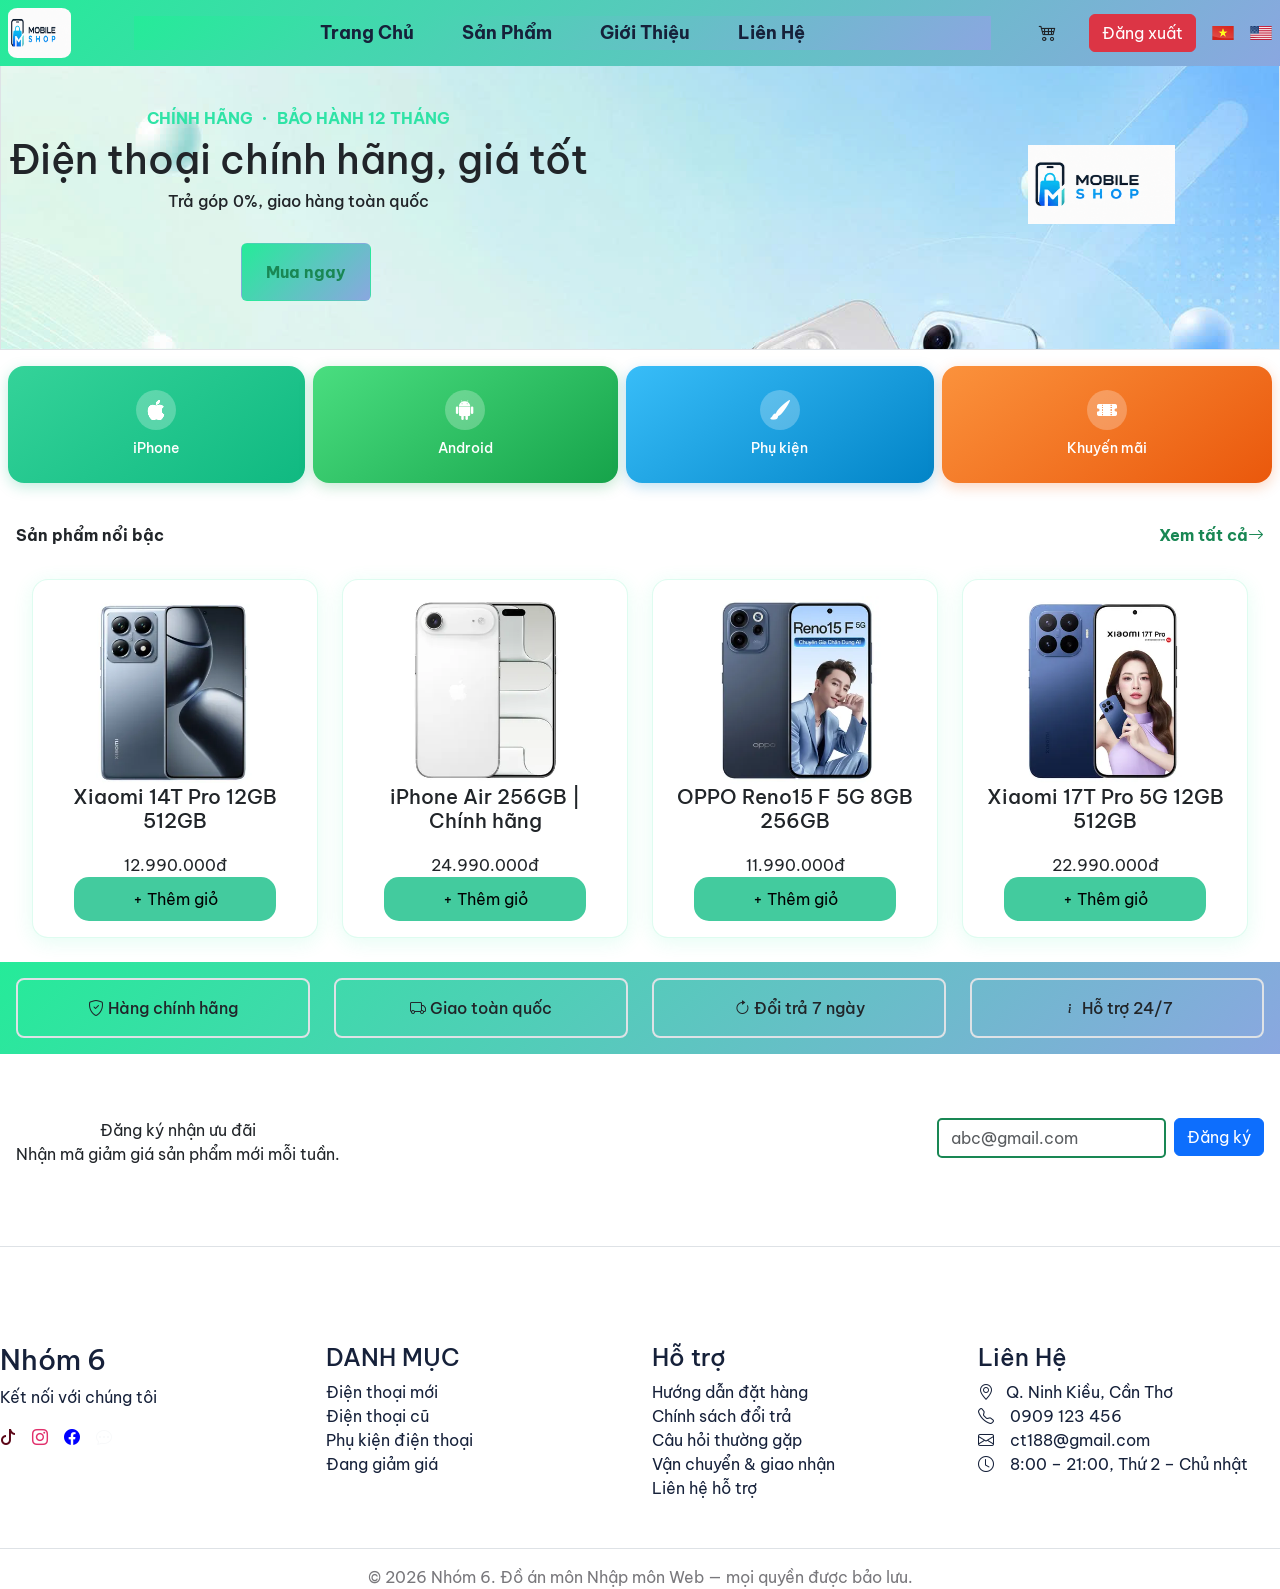
==== index.html @ 36c4e4bd "index.html done" ====
<!DOCTYPE html>
<html lang="en">
<head>
    <meta charset="UTF-8">
    <meta name="viewport" content="width=device-width, initial-scale=1.0">
    <title>Trang Chủ</title>
    <link rel="shortcut icon" href="./public/imgs/favicon_io/favicon-32x32.png" type="image/x-icon">
    <!-- bootstrap -->
    <link rel="stylesheet" href="./lib/bootstrap-5.3.8-dist/css/bootstrap.min.css">
    <!-- root css -->
    <link rel="stylesheet" href="./public/css/root.css">
    <!-- home css -->
    <link rel="stylesheet" href="./src/TrangChu/trangchu.css">
    <!-- icon -->  
    <link rel="stylesheet" href="./lib/bootstrap-icons-1.13.1/bootstrap-icons.min.css">
    <!-- js bootstrap -->
    <script src="./lib/bootstrap-5.3.8-dist/js/bootstrap.min.js"></script>
</head>
<body class="bg-white">
 
   <div class="wrapper">
     <!-- HEADER VIẾT CỨNG -->
     <header id="header" class="d-flex justify-content-between align-items-center bg-primary-app px-2 py-2">
        <div id="header_hamberger" class="d-md-none cursor-pointer text-navy fs-sm"><i class="bi bi-list"></i></div>
        <a href="#" id="header_logo" ><img src="./public/imgs/mobile_shop_logo_full.png" class="" alt="" ></a>
        <nav id="navbar" class="d-flex z-100 py-1 flex-column position-fixed start-0 bottom-0  bg-primary-app bg-md-transparent fw-semibold
        top-0 end-50 transition translate-full-x  px-2  position-md-relative translateX-md-0 flex-md-grow-1">
   <div class="d-flex d-md-none justify-content-between align-items-center">
     <a href=""  id="nav_logo">
      <img src="./p" alt="">
     </a>
     <span class="nav_close cursor-pointer fs-sm text-danger"><i class="bi bi-x"></i></span>
   </div>
    <div class="navbar_swpage d-flex flex-column bold mt-2 text-navy pt-2 gap-3 flex-md-row align-items-center pt-md-0 mt-md-0 fs-md  justify-content-between justify-content-md-center gap-md-5">
        <a href="../../index.html" class="d-md-block"><i class="bi px-1 bi-house d-md-none"></i><span  data-lang="nav.home" class="fw-bold"></span></a>
        <a href="../../src/SanPham/sanpham.html" class="d-flex gap-2" > <i class="bi bi-phone d-md-none"></i><span data-lang="nav.product" class="fw-bold">San Pham</span></a>
        <a href="../../src/Gioithieu/gioithieu.html" class="d-flex gap-2"><i class="bi bi-info-circle d-md-none"></i> <span data-lang="nav.about" class="fw-bold">Giới Thiệu</span></a>
        <a href="../../src/Lienhe/lienhe.html" class="d-flex gap-2 pr-3"><i class="bi bi-telephone d-md-none"></i> <span data-lang="nav.contact" class="fw-bold">Liên Hệ</span></a>
    </div>
</nav>
<div class="header_action d-flex align-items-center gap-3 ms-5 ">
    <a href="../../src/giohang/giohang.html" class="header_action-cart fs-md "><i class="bi bi-cart4"></i></a>
    <a class="fs-md" id="username"></a>
    <a href="../../src/Dangnhap.html" class="btn btn-danger" data-lang="nav.logout"></a>
    <div id="lang" class="d-flex gap-3">
        <img src="./public/imgs/country/vn.png" alt="vn" tabindex="-1" id="btn_vn" role="button">
        <img src="./public/imgs/country/us.png" alt="us" tabindex="-1" id="btn_us" role="button">
    </div>
</div>
<div id="overlay-placeholder" class="z-99 d-md-none"></div>
     </header>

    <main id="main" class="">
      <!-- Banner --> 
      <div id="banner" class="py-5 px-2 borde border d-md-flex gap-5 justify-content-center justify-content-lg-between align-items-stretch">
        <div class="banner_left position-relative">
          <h6 class="text-center text-primary-app ex-bold">
          <span data-lang="home.banner.tag1">CHÍNH HÃNG</span> 
          <span><i class="bi bi-dot"></i></span> 
          <span data-lang="home.banner.tag2">BẢO HÀNH 12 THÁNG</span> 
          </h6>
          <h1 class="text-center" data-lang="home.banner.title">Điện thoại chính hãng, giá tốt</h1>
          <h6 class="text-center" data-lang="home.banner.subtitle">Trả góp 0%, giao hàng toàn quốc</h6>
          <button class="btn bg-primary-app ms-40 mt-4 px-4 py-3 text-success ex-bold" tabindex="-1" onclick="{console.log(window.location.pathname = '/src/SanPham/sanpham.html')}">
            <span data-lang="home.banner.buyNow">Mua ngay</span>
          </button>
        </div>
        <div class="banner-right d-none me-5 flex-grow-1 h-100 bottom-0 d-lg-flex justify-content-end">
          <div class="contain_img w-25 me-5 h-500"></div>
        </div>
      </div>

      <!-- Category -->
      <div id="category" class="py-2 my-2 d-flex px-2 gap-2">
        <div class="category_item flex-fill px-2 py-3 px-md-3 py-md-4 d-flex gap-2 flex-column justify-content-center align-items-center rounded-4 category-card card-iphone">
          <div class="category_icon d-flex justify-content-center align-items-center rounded-circle">
            <i class="bi bi-apple fs-5"></i>
          </div>
          <span class="small fw-medium" data-lang="home.category.iphone">iPhone</span>
        </div>

        <div class="category_item flex-fill px-2 py-3 px-md-3 py-md-4 d-flex gap-2 flex-column justify-content-center align-items-center rounded-4 category-card card-android">
          <div class="category_icon d-flex justify-content-center align-items-center rounded-circle">
            <i class="bi bi-android2 fs-5"></i>
          </div>
          <span class="small fw-medium" data-lang="home.category.android">Android</span>
        </div>

        <div class="category_item flex-fill px-2 py-3 px-md-3 py-md-4 d-flex gap-2 flex-column justify-content-center align-items-center rounded-4 category-card card-accessory">
          <div class="category_icon d-flex justify-content-center align-items-center rounded-circle">
            <i class="bi bi-brush-fill fs-5"></i>
          </div>
          <span class="small fw-medium" data-lang="home.category.accessory">Phụ kiện</span>
        </div>

        <div class="category_item flex-fill px-2 py-3 px-md-3 py-md-4 d-flex gap-2 flex-column justify-content-center align-items-center rounded-4 category-card card-promo">
          <div class="category_icon d-flex justify-content-center align-items-center rounded-circle">
            <i class="bi bi-ticket-perforated-fill fs-5"></i>
          </div>
          <span class="small fw-medium" data-lang="home.category.promo">Khuyến mãi</span>
        </div>
      </div>

      <!-- Product -->
      <div id="product" class="px-3 py-4">
        <div class="product_intro d-flex align-items-center justify-content-between mb-3">
          <span class="ex-bold" data-lang="home.product.title">Sản phẩm nổi bậc</span>
          <span tabindex="-1" role="button" class="text-success ex-bold" onclick="{console.log(window.location.pathname = '/src/SanPham/sanpham.html')}">
            <span data-lang="home.product.viewAll">Xem tất cả</span><i class="bi bi-arrow-right"></i>
          </span>
        </div>
        <div id="container_products" class="px-3"></div>
        <!-- Toast -->
        <div class="toast-container position-fixed top-0 end-0 p-3">
          <div id="cartToast" class="toast" role="alert" aria-live="assertive" aria-atomic="true">
            <div id="toastHeader">
              <strong class="me-auto" id="from"></strong>
              <button type="button" class="btn-close" data-bs-dismiss="toast"></button>
            </div>
            <div class="toast-body" id="toastBody"></div>
          </div>
        </div>
      </div>

      <!-- About -->
      <div id="about" class="px-3 d-flex flex-column flex-lg-row gap-15 py-3 bold">
        <div class="row flex-grow-1 justify-content-end g-4">
          <div class="col-6 col-lg-3">
            <section class="text-center border border-2 p-3 rounded-3">
              <i class="bi bi-shield-check"></i>
              <span data-lang="home.about.genuine">Hàng chính hãng</span>
            </section>
          </div>
          <div class="col-6 col-lg-3">
            <section class="text-center border-2 border p-3 rounded-3">
              <i class="bi bi-truck"></i>
              <span data-lang="home.about.shipping">Giao toàn quốc</span>
            </section>
          </div>
          <div class="col-6 col-lg-3">
            <section class="text-center border border-2 p-3 rounded-3">
              <i class="bi bi-arrow-clockwise"></i>
              <span data-lang="home.about.return">Đổi trả 7 ngày</span>
            </section>
          </div>
          <div class="col-6 col-lg-3">
            <section class="text-center border border-2 p-3 rounded-3">
              <i class="bi bi-info"></i>
              <span data-lang="home.about.support">Hỗ trợ 24/7</span>
            </section>
          </div>
        </div>
      </div>
    </main>

    <!-- FOOTER VIẾT CỨNG -->
       
      <!-- Box Info -->
      <div class="modal fade" id="notifyModal" tabindex="-1" aria-labelledby="exampleModalLabel">
               <div class="modal-dialog">
                    <div class="modal-content">
                         <div class="modal-header">
                              <h1 class="modal-title fs-5" id="exampleModalLabel" data-lang="modal.title">Thông Báo</h1>
                              <button type="button" class="btn-close" data-bs-dismiss="modal" aria-label="Close"></button>
                         </div>
                         <div class="modal-body" data-lang="modal.body">Tài khoản của bạn đang được xét duyệt nhận ưu đãi !</div>
                         <div class="modal-footer">
                              <button type="button" class="btn btn-secondary" data-bs-dismiss="modal" data-lang="modal.close">Đóng</button>
                         </div>
                    </div>
               </div>
        </div>
   <!-- Signup -->
       <div id="signup" class="p-3  mt-5 d-flex justify-content-between flex-column gap-2 flex-lg-row">
          <div class="text-center">
            <span data-lang="signup.title">Đăng ký nhận ưu đãi</span>
            <p data-lang="signup.desc">Nhận mã giảm giá sản phẩm mới mỗi tuần.</p>
          </div>
          
            <div class="d-flex flex-column flex-lg-row align-items-start gap-2">
              <div class="d-flex flex-column flex-grow-1 w-100">
                <input 
                  type="email" 
                  name="box_email" 
                  id="box_email" 
                  class="form-control border-success border-2" 
                  required 
                  placeholder="abc@gmail.com"
                >
                <small id="email_error" class="text-danger mt-1"></small>
              </div>

              <button type="button" class="btn btn-primary text-nowrap" id="trigger" data-lang="signup.button">
                Đăng ký
              </button>
            </div>
       </div>
       <div class="row mt-5 py-5 border-top border-bottom text-navy">
     <section class="col-12 col-md-6 col-lg-3 mt-5">
        <h3 class="text-navy">Nhóm 6</h3>
        <p data-lang="talk.content"></p>
        <div class="d-flex gap-3">
            <li><a href="" class="text-tik" ><i class="bi bi-tiktok"></i></a></li>
            <li><a href="" class="text-insta"><i class="bi bi-instagram"></i></a></li>
            <li><a href="" class="text-blue"><i class="bi bi-facebook"></i></a></li>
            <li><a href="" class="text-light"><i class="bi bi-chat-dots"></i></a></li>
        </ul>
    </section>
    <section class="col-12 col-md-6 col-lg-3 mt-5">
        <h4  class="text-navy" data-lang="category.title">DANH MỤC</h4>
        <ul>
            <li data-lang="category.newPhone">Điện thoại mới</li>
            <li data-lang="category.oldPhone">Điện thoại cũ</li>
            <li data-lang="category.accessory">Phụ kiện điện thoại</li>
            <li data-lang="category.sale">Đang giảm giá</li>
        </ul>
    </section>
    <section class="col-12 col-md-6 col-lg-3 mt-5">
        <h4 class="text-navy" data-lang="support.title">Hỗ trợ</h4>
        <ul>
            <li data-lang="support.order">Hướng dẫn đặt hàng</li>
            <li data-lang="support.return">Chính sách đổi trả</li>
            <li data-lang="support.faq">Vận chuyển & giao nhận</li>
            <li data-lang="support.shipping">Câu hỏi thường gặp</li>
            <li data-lang="support.contactSupport">Liên hệ hỗ trợ</li>
        </ul>
    </section>
    <section class="col-12 col-md-6 col-lg-3 mt-5">
        <h4 class="text-navy" data-lang="contactf.title">Liên Hệ</h4>
        <ul>
            <li><i class="bi me-2 bi-geo-alt"></i> <span data-lang="contactf.address"></span></li>
            <li><i class="bi me-3 bi-telephone"></i><span data-lang="contactf.phone"></span></li>
            <li><i class="bi me-3 bi-envelope"></i><span data-lang="contactf.email"></span></li>
            <li><i class="bi me-3 bi-clock"></i><span data-lang="contactf.time"></span></li>
        </ul>
    </section>
       </div>
       <div class="mt-3 text-gray text-center" data-lang="copyright">&copy; 2026 Nhóm 6. Đồ án môn Nhập môn Web — mọi quyền được bảo lưu.</div>

    <!-- BOTTOM MOBILE NAVIGATION VIẾT CỨNG (Tùy chọn hiển thị trên thiết bị di động) -->
    <div id="bottom-placeholder" class="d-md-none fixed-bottom bg-white border-top d-flex justify-content-around py-2">
        <a href="index.html" class="text-dark text-decoration-none text-center"><i class="bi bi-house d-block"></i><span class="small" data-lang="bottomNav.home">Trang chủ</span></a>
        <a href="./src/SanPham/sanpham.html" class="text-dark text-decoration-none text-center"><i class="bi bi-grid d-block"></i><span class="small" data-lang="bottomNav.category">Danh mục</span></a>
        <a href="./src/GioHang/giohang.html" class="text-dark text-decoration-none text-center"><i class="bi bi-cart d-block"></i><span class="small" data-lang="bottomNav.cart">Giỏ hàng</span></a>
        <a href="./src/TaiKhoan/taikhoan.html" class="text-dark text-decoration-none text-center"><i class="bi bi-person d-block"></i><span class="small" data-lang="bottomNav.account">Tài khoản</span></a>
    </div>

   </div>

<!-- NHÚNG FILE SCRIPT DẠNG THƯỜNG (KHÔNG DÙNG TYPE="MODULE") -->
<script src="./public/js/lang.js"></script>
<script src="./src/TrangChu/trangchu.js"></script>
</html>
---- public/css/root.css ----
/* Variable css */

:root {
  --gradient-primary: linear-gradient(135deg, #25eb99 0%, #8aa7e0 100%);
  --gradient-dark: linear-gradient(135deg, #1E3A8A 0%, #312E81 100%);
  --gradient-glow: linear-gradient(135deg, #3B82F6 0%, #6366F1 50%, #8B5CF6 100%);
  --text-primary:#2FE3A6;
  --text-on-gradient: #16213a;
}

/* Background Color */

.bg-primary-app{
    background: var(--gradient-primary);
    /* background-color: #30e3a6; */
}

/* Font -family */
@font-face {
    font-family: 'Be Vietnam Pro';
    src: url('../../lib/Be_Vietnam_Pro/BeVietnamPro-Regular.ttf') format('truetype');
    font-weight: 400;
    font-style: normal;
}

@font-face {
    font-family: 'Be Vietnam Pro';
    src: url('../../lib/Be_Vietnam_Pro/BeVietnamPro-Medium.ttf') format('truetype');
    font-weight: 500;
    font-style: normal;
}

@font-face {
    font-family: 'Be Vietnam Pro';
    src: url('../../lib/Be_Vietnam_Pro/BeVietnamPro-Bold.ttf') format('truetype');
    font-weight: 700;
    font-style: normal;
}
/* ---Generic--- */
body {
    font-family: "Be Vietnam Pro", sans-serif;
}

a{
    text-decoration: none !important;
    color: inherit;
}
ul{
    padding: 0;
    margin: 0;
}
li{
    list-style: none;
}
/* ------------Header-------------- */
#header_logo{
    flex-basis: 42%;
    max-height: 60px;
}

#header_logo img{
    border-radius: 15%;
    width: 50%;
    height: 50px;
}

@media (min-width:768px){
    #header_logo{
        flex-basis: 10%;
        max-height: 60px;
    }
}

@media (min-width:800px){
    #header_logo{
        flex-basis: 20%;
        max-height: 60px;
    }
}

@media (min-width:1000px){
    #header_logo{
        flex-basis: 10%;
        max-height: 60px;
    }
}

.wrapper{
  overflow: hidden;
}
#header{
    position: fixed;
    top: 0;
    left: 0;
    right: 0;
    z-index: 100;
}
#main{
    margin-top: 60px;
}

footer{
  margin: 5px 0;
  background: var(--gradient-primary);
}
#bottom-placeholder{
    margin-top: 60px;
}
/* Tranfrom */
.translate-full-x { 
    transform: translateX(-100vw);
 }

.translate-0-x{
    transform: translateX(0);
}

/* Cursor */
.cursor-pointer{
    cursor: pointer;
}

/* -----wrapper-------- */
.wrapper{
    /* padding-left: 12px;
    padding-right: 12px; */
    /* padding-top: 4px; */
}

/* Transition */
.transition{
    transition: all 0.3s ease-in-out;
}

/* Overlay */
.overlay {
    position: fixed;
    inset: 0;
    z-index: 99;
    background: rgba(13, 20, 27, 0.6);
}

/* Z-index */
.z-100{
    z-index: 100;
}

.z-99{
    z-index: 99;
}
/* --------------Font size mobile ----------*/
.fs-sm{
    font-size: 2rem;
}

.fs-esm{
    font-size: 0.8rem;
  }

/* ---Text Color--- */
.text-primary-app{
    color: var(--text-primary);
}
.text-gray{
    color: #79787c;
}
  /* text-color */
  .text-blue{
    color: blue !important;
  }
  .text-insta{
    color: #E1306C;   
  }
  .text-tik{
    color: #5c0718; 
  }

  .text-navy{
    color: var(--text-on-gradient) !important;
  }

/* Font weight */
.bold{
    font-weight: 500;
}
.ex-bold{
    font-weight: 700;
}

/* ---Position---- */
.top-80{
    top: 80%;
}


/* Padding */
.py-6{
    padding-top: 24px;
    padding-bottom: 24px;
}
/* Margin */
.ms-40{
    margin-left: 40%;
}


/* Sizing */
.h-500{
    height: 150px;
}

/*  */
 /* bg-color */
  .bg-md-transparent{
    background-color: unset !important;
  }

  .bg-gray{
    background-color: rgba(118, 116, 116, 0.83) !important;
  }

  .bg-green{
    background-color: rgb(109, 219, 164) !important;
  }


  /*Flex  */
  .gap-15{
    gap: 60px;
  }



/* -------Product------  */
.product_card {
  background: #ffffff;
  border-radius: 16px;
  padding: 16px;
  box-shadow: 0 4px 20px rgba(37, 235, 153, 0.12);
  border: 1px solid rgba(37, 235, 153, 0.15);
  transition: transform 0.25s ease, box-shadow 0.25s ease;
}

.product_card:hover {
  transform: translateY(-4px);
  box-shadow: 0 10px 58px rgba(8, 60, 142, 0.2);
  border-color: transparent;
}
.product_card:hover{
  transform: scale(1.03);
  box-shadow: 0 8px 28px rgba(59, 130, 246, 0.2);
  border-color: transparent;
}

.product_card + .product_card{
  margin-top: 10px;
}

.product-title{
  min-height: 60px;
}
.buy_btn{
  width: 80%;
  padding: 10px;
  border: none;
  border-radius: 15px;
  outline: none;
  background: #43cb9e;
}
/* -------Responsive------------- */

@media (min-width:650px){
    .fs-mid{
    font-size: 1.0rem;
    }

    .flex-mid-col{
        flex-direction: column;
    }
    .d-mid-none{
        display: none !important;
    }

}


@media (min-width: 768px) {
  .position-md-static {
    position: static !important;
  }

  .position-md-fixed {
    position: fixed !important;
  }

  .position-md-relative{
        position: relative !important;
    }

    /* translate */
  .translateX-md-0{
    transform: translateX(0) !important;
  }

  .w-md-100{
    width: 100% !important;
  }

 
  /* -----Wrapper */
  .wrapper{
    /* padding: 10px 15px; */

  }
  /* Font size > mobile */
  .fs-md{
    font-size: 1.1rem;
  }
    #bottom-placeholder{
    margin: 0;
  }
  
}



@media (min-width: 992px) {
  .position-lg-fixed {
    position: fixed !important;
  }

}
---- src/TrangChu/trangchu.css ----
#banner{
  background: url("../../public/imgs/bg.jpg");
  background-repeat: no-repeat;
  background-size: cover;
}

.contain_img{
  background: url("../../public/imgs/mobile_shop_logo_full.png");
  background-position: center;
  background-repeat: no-repeat;
  background-size: contain;
  border-radius: 25px;
}

.category-card {
  cursor: pointer;
  color: #fff;
  box-shadow: 0 4px 14px rgba(0, 0, 0, 0.12);
  transition: transform 0.2s ease, box-shadow 0.2s ease;
}

.category-card:hover {
  transform: translateY(-4px);
}

.category-card i,
.category-card span {
  color: #fff;
}

.category_icon {
  width: 40px;
  height: 40px;
  flex-shrink: 0;
  background: rgba(255, 255, 255, 0.25);
}

/* Mỗi category một tông màu riêng để dễ phân biệt */
.card-iphone {
  background: linear-gradient(145deg, #34d399, #10b981);
  box-shadow: 0 4px 14px rgba(16, 185, 129, 0.25);
}
.card-iphone:hover { box-shadow: 0 8px 20px rgba(16, 185, 129, 0.35); }

.card-android {
  background: linear-gradient(145deg, #4ade80, #16a34a);
  box-shadow: 0 4px 14px rgba(22, 163, 74, 0.25);
}
.card-android:hover { box-shadow: 0 8px 20px rgba(22, 163, 74, 0.35); }

.card-accessory {
  background: linear-gradient(145deg, #38bdf8, #0284c7);
  box-shadow: 0 4px 14px rgba(2, 132, 199, 0.25);
}
.card-accessory:hover { box-shadow: 0 8px 20px rgba(2, 132, 199, 0.35); }

.card-promo {
  background: linear-gradient(145deg, #fb923c, #ea580c);
  box-shadow: 0 4px 14px rgba(234, 88, 12, 0.25);
}
.card-promo:hover { box-shadow: 0 8px 20px rgba(234, 88, 12, 0.35); }

/*  */


.containDesc{
  text-align: center;
}

#about{
  background: var(--gradient-primary);
}

#box_email{
  border-radius: 5px;
  outline: none;
}
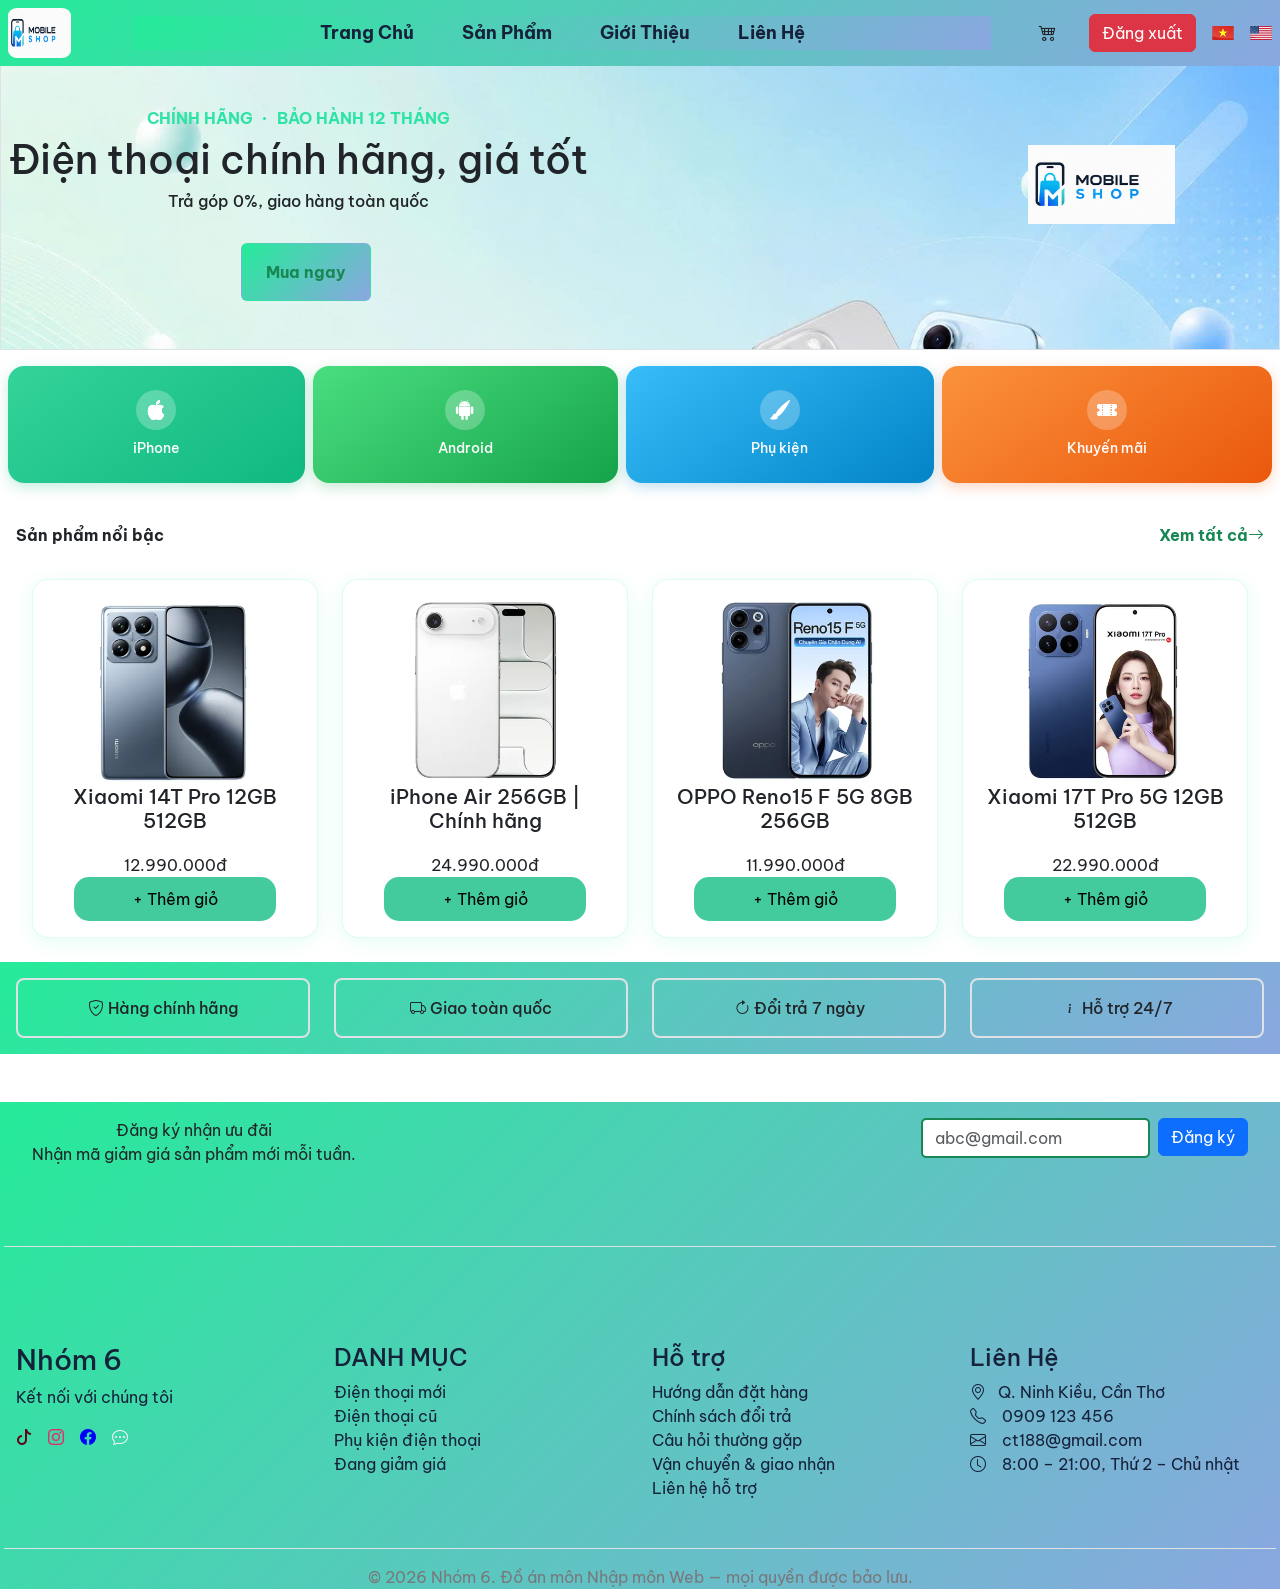
==== commit 19643ae3: "js index page" ====
--- a/index.html
+++ b/index.html
@@ -27,15 +27,15 @@
         top-0 end-50 transition translate-full-x  px-2  position-md-relative translateX-md-0 flex-md-grow-1">
    <div class="d-flex d-md-none justify-content-between align-items-center">
      <a href=""  id="nav_logo">
-      <img src="./p" alt="">
+      <img src="" alt="">
      </a>
      <span class="nav_close cursor-pointer fs-sm text-danger"><i class="bi bi-x"></i></span>
    </div>
     <div class="navbar_swpage d-flex flex-column bold mt-2 text-navy pt-2 gap-3 flex-md-row align-items-center pt-md-0 mt-md-0 fs-md  justify-content-between justify-content-md-center gap-md-5">
-        <a href="../../index.html" class="d-md-block"><i class="bi px-1 bi-house d-md-none"></i><span  data-lang="nav.home" class="fw-bold"></span></a>
-        <a href="../../src/SanPham/sanpham.html" class="d-flex gap-2" > <i class="bi bi-phone d-md-none"></i><span data-lang="nav.product" class="fw-bold">San Pham</span></a>
-        <a href="../../src/Gioithieu/gioithieu.html" class="d-flex gap-2"><i class="bi bi-info-circle d-md-none"></i> <span data-lang="nav.about" class="fw-bold">Giới Thiệu</span></a>
-        <a href="../../src/Lienhe/lienhe.html" class="d-flex gap-2 pr-3"><i class="bi bi-telephone d-md-none"></i> <span data-lang="nav.contact" class="fw-bold">Liên Hệ</span></a>
+        <a href="#" class="d-md-block"><i class="bi px-1 bi-house d-md-none"></i><span  data-lang="nav.home" class="fw-bold"></span></a>
+        <a href="./src/" class="d-flex gap-2" > <i class="bi bi-phone d-md-none"></i><span data-lang="nav.product" class="fw-bold">San Pham</span></a>
+        <a href="./src/GioiThieu/gioithieu.html" class="d-flex gap-2"><i class="bi bi-info-circle d-md-none"></i> <span data-lang="nav.about" class="fw-bold">Giới Thiệu</span></a>
+        <a href="./src/LienHe/lienhe.html" class="d-flex gap-2 pr-3"><i class="bi bi-telephone d-md-none"></i> <span data-lang="nav.contact" class="fw-bold">Liên Hệ</span></a>
     </div>
 </nav>
 <div class="header_action d-flex align-items-center gap-3 ms-5 ">
@@ -153,8 +153,7 @@
       </div>
     </main>
 
-    <!-- FOOTER VIẾT CỨNG -->
-       
+    <footer id="footer" class="px-3">
       <!-- Box Info -->
       <div class="modal fade" id="notifyModal" tabindex="-1" aria-labelledby="exampleModalLabel">
                <div class="modal-dialog">
@@ -237,14 +236,14 @@
        </div>
        <div class="mt-3 text-gray text-center" data-lang="copyright">&copy; 2026 Nhóm 6. Đồ án môn Nhập môn Web — mọi quyền được bảo lưu.</div>
 
-    <!-- BOTTOM MOBILE NAVIGATION VIẾT CỨNG (Tùy chọn hiển thị trên thiết bị di động) -->
+    <!--  (Tùy chọn hiển thị trên thiết bị di động) -->
     <div id="bottom-placeholder" class="d-md-none fixed-bottom bg-white border-top d-flex justify-content-around py-2">
         <a href="index.html" class="text-dark text-decoration-none text-center"><i class="bi bi-house d-block"></i><span class="small" data-lang="bottomNav.home">Trang chủ</span></a>
         <a href="./src/SanPham/sanpham.html" class="text-dark text-decoration-none text-center"><i class="bi bi-grid d-block"></i><span class="small" data-lang="bottomNav.category">Danh mục</span></a>
         <a href="./src/GioHang/giohang.html" class="text-dark text-decoration-none text-center"><i class="bi bi-cart d-block"></i><span class="small" data-lang="bottomNav.cart">Giỏ hàng</span></a>
         <a href="./src/TaiKhoan/taikhoan.html" class="text-dark text-decoration-none text-center"><i class="bi bi-person d-block"></i><span class="small" data-lang="bottomNav.account">Tài khoản</span></a>
     </div>
-
+    </footer>
    </div>
 
 <!-- NHÚNG FILE SCRIPT DẠNG THƯỜNG (KHÔNG DÙNG TYPE="MODULE") -->
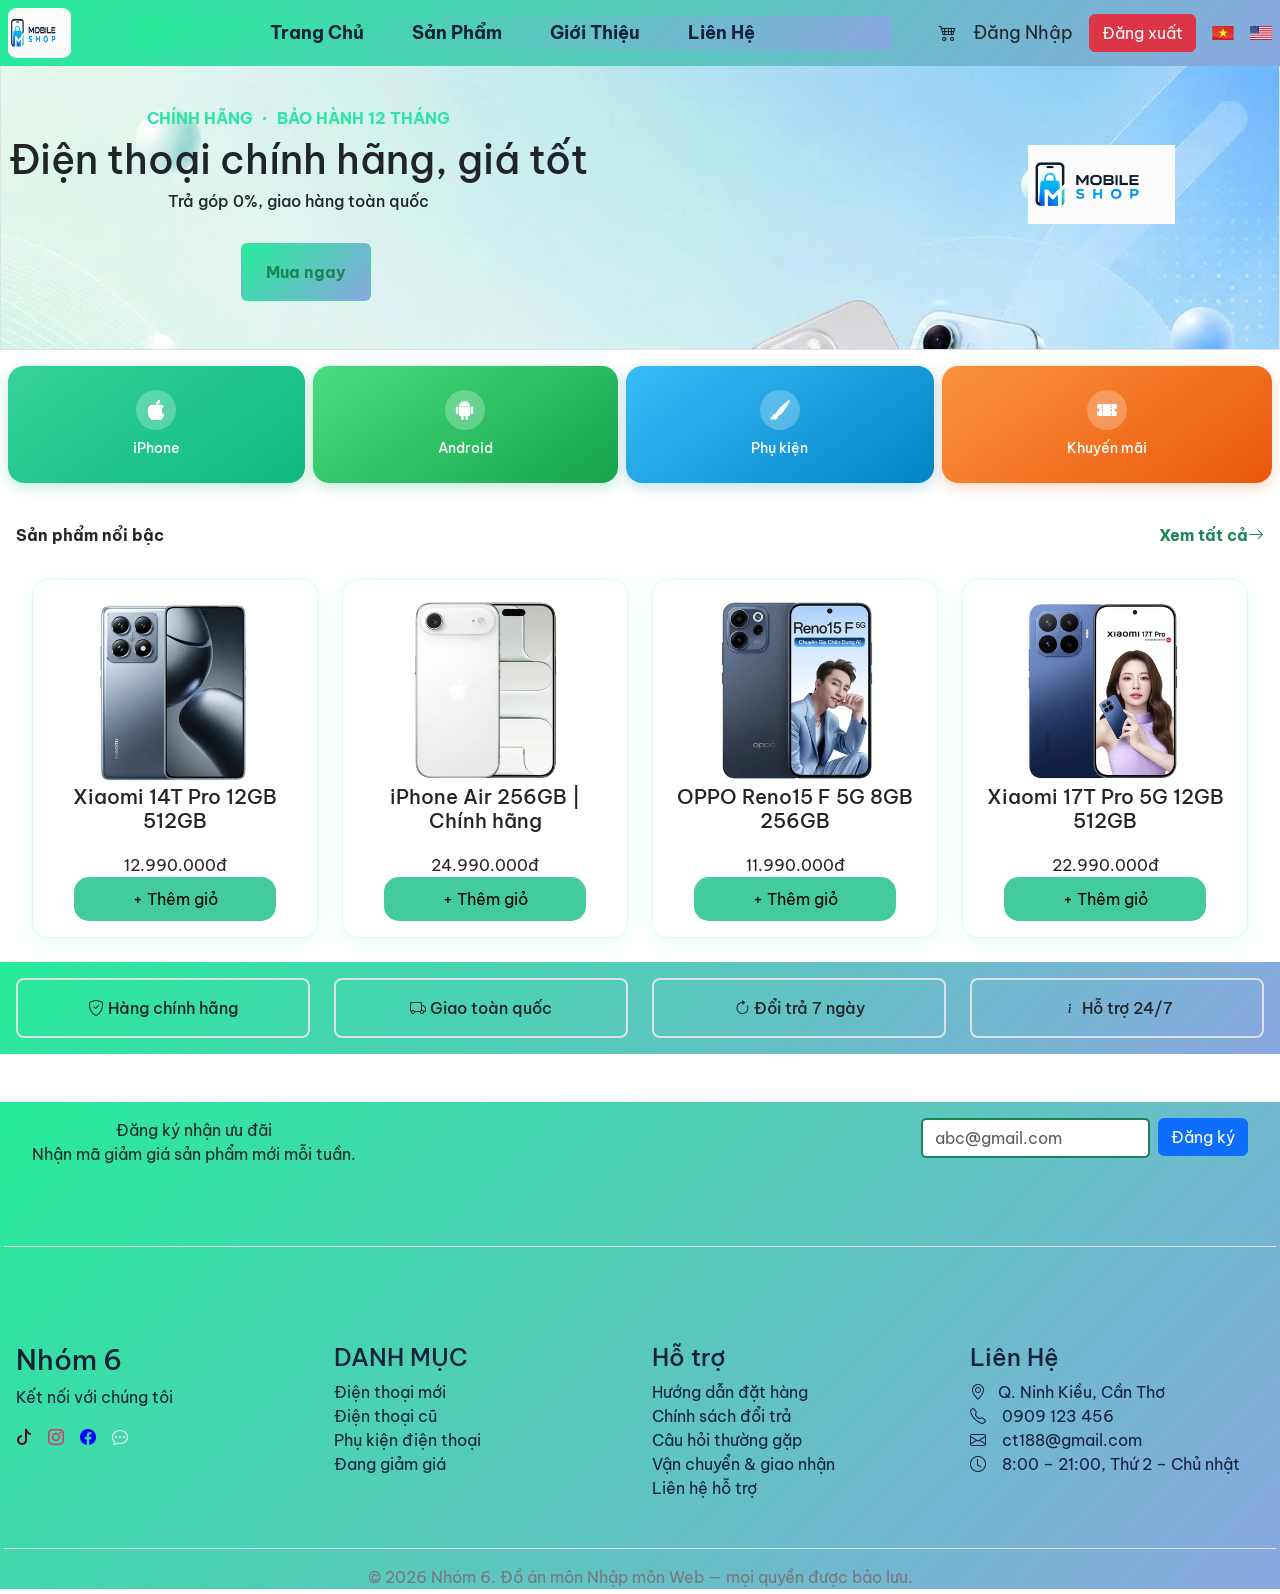
==== commit 8fdbcd0b: "fix: close, open nav mobile" ====
--- a/index.html
+++ b/index.html
@@ -23,23 +23,23 @@
      <header id="header" class="d-flex justify-content-between align-items-center bg-primary-app px-2 py-2">
         <div id="header_hamberger" class="d-md-none cursor-pointer text-navy fs-sm"><i class="bi bi-list"></i></div>
         <a href="#" id="header_logo" ><img src="./public/imgs/mobile_shop_logo_full.png" class="" alt="" ></a>
-        <nav id="navbar" class="d-flex z-100 py-1 flex-column position-fixed start-0 bottom-0  bg-primary-app bg-md-transparent fw-semibold
+    <nav id="navbar" class="d-flex z-100 py-1 flex-column position-fixed start-0 bottom-0  bg-primary-app bg-md-transparent fw-semibold
         top-0 end-50 transition translate-full-x  px-2  position-md-relative translateX-md-0 flex-md-grow-1">
-   <div class="d-flex d-md-none justify-content-between align-items-center">
-     <a href=""  id="nav_logo">
-      <img src="" alt="">
-     </a>
-     <span class="nav_close cursor-pointer fs-sm text-danger"><i class="bi bi-x"></i></span>
-   </div>
-    <div class="navbar_swpage d-flex flex-column bold mt-2 text-navy pt-2 gap-3 flex-md-row align-items-center pt-md-0 mt-md-0 fs-md  justify-content-between justify-content-md-center gap-md-5">
-        <a href="#" class="d-md-block"><i class="bi px-1 bi-house d-md-none"></i><span  data-lang="nav.home" class="fw-bold"></span></a>
-        <a href="./src/" class="d-flex gap-2" > <i class="bi bi-phone d-md-none"></i><span data-lang="nav.product" class="fw-bold">San Pham</span></a>
-        <a href="./src/GioiThieu/gioithieu.html" class="d-flex gap-2"><i class="bi bi-info-circle d-md-none"></i> <span data-lang="nav.about" class="fw-bold">Giới Thiệu</span></a>
-        <a href="./src/LienHe/lienhe.html" class="d-flex gap-2 pr-3"><i class="bi bi-telephone d-md-none"></i> <span data-lang="nav.contact" class="fw-bold">Liên Hệ</span></a>
-    </div>
-</nav>
+      <div class="d-flex d-md-none justify-content-between align-items-center">
+        <a href=""  id="nav_logo">
+          <img src="" alt="">
+        </a>
+        <span class="nav_close cursor-pointer fs-sm text-danger"><i class="bi bi-x"></i></span>
+      </div>
+        <div class="navbar_swpage d-flex flex-column bold mt-2 text-navy pt-2 gap-3 flex-md-row align-items-center pt-md-0 mt-md-0 fs-md  justify-content-between justify-content-md-center gap-md-5">
+            <a href="#" class="d-md-block"><i class="bi px-1 bi-house d-md-none"></i><span  data-lang="nav.home" class="fw-bold"></span></a>
+            <a href="./src/SanPham/sanpham.html" class="d-flex gap-2" > <i class="bi bi-phone d-md-none"></i><span data-lang="nav.product" class="fw-bold">San Pham</span></a>
+            <a href="./src/GioiThieu/gioithieu.html" class="d-flex gap-2"><i class="bi bi-info-circle d-md-none"></i> <span data-lang="nav.about" class="fw-bold">Giới Thiệu</span></a>
+            <a href="./src/LienHe/lienhe.html" class="d-flex gap-2 pr-3"><i class="bi bi-telephone d-md-none"></i> <span data-lang="nav.contact" class="fw-bold">Liên Hệ</span></a>
+        </div>
+  </nav>
 <div class="header_action d-flex align-items-center gap-3 ms-5 ">
-    <a href="../../src/giohang/giohang.html" class="header_action-cart fs-md "><i class="bi bi-cart4"></i></a>
+    <a href="./src/giohang/giohang.html" class="header_action-cart fs-md "><i class="bi bi-cart4"></i></a>
     <a class="fs-md" id="username"></a>
     <a href="../../src/Dangnhap.html" class="btn btn-danger" data-lang="nav.logout"></a>
     <div id="lang" class="d-flex gap-3">
@@ -47,6 +47,7 @@
         <img src="./public/imgs/country/us.png" alt="us" tabindex="-1" id="btn_us" role="button">
     </div>
 </div>
+<img src="./src/chitiet/chitiet.html" alt="">
 <div id="overlay-placeholder" class="z-99 d-md-none"></div>
      </header>
 
@@ -61,7 +62,7 @@
           </h6>
           <h1 class="text-center" data-lang="home.banner.title">Điện thoại chính hãng, giá tốt</h1>
           <h6 class="text-center" data-lang="home.banner.subtitle">Trả góp 0%, giao hàng toàn quốc</h6>
-          <button class="btn bg-primary-app ms-40 mt-4 px-4 py-3 text-success ex-bold" tabindex="-1" onclick="{console.log(window.location.pathname = '/src/SanPham/sanpham.html')}">
+          <button id="buyNow" class="btn bg-primary-app ms-40 mt-4 px-4 py-3 text-success ex-bold" tabindex="-1">
             <span data-lang="home.banner.buyNow">Mua ngay</span>
           </button>
         </div>
@@ -249,4 +250,5 @@
 <!-- NHÚNG FILE SCRIPT DẠNG THƯỜNG (KHÔNG DÙNG TYPE="MODULE") -->
 <script src="./public/js/lang.js"></script>
 <script src="./src/TrangChu/trangchu.js"></script>
+<script src="./public/js/root.js"></script>
 </html>
